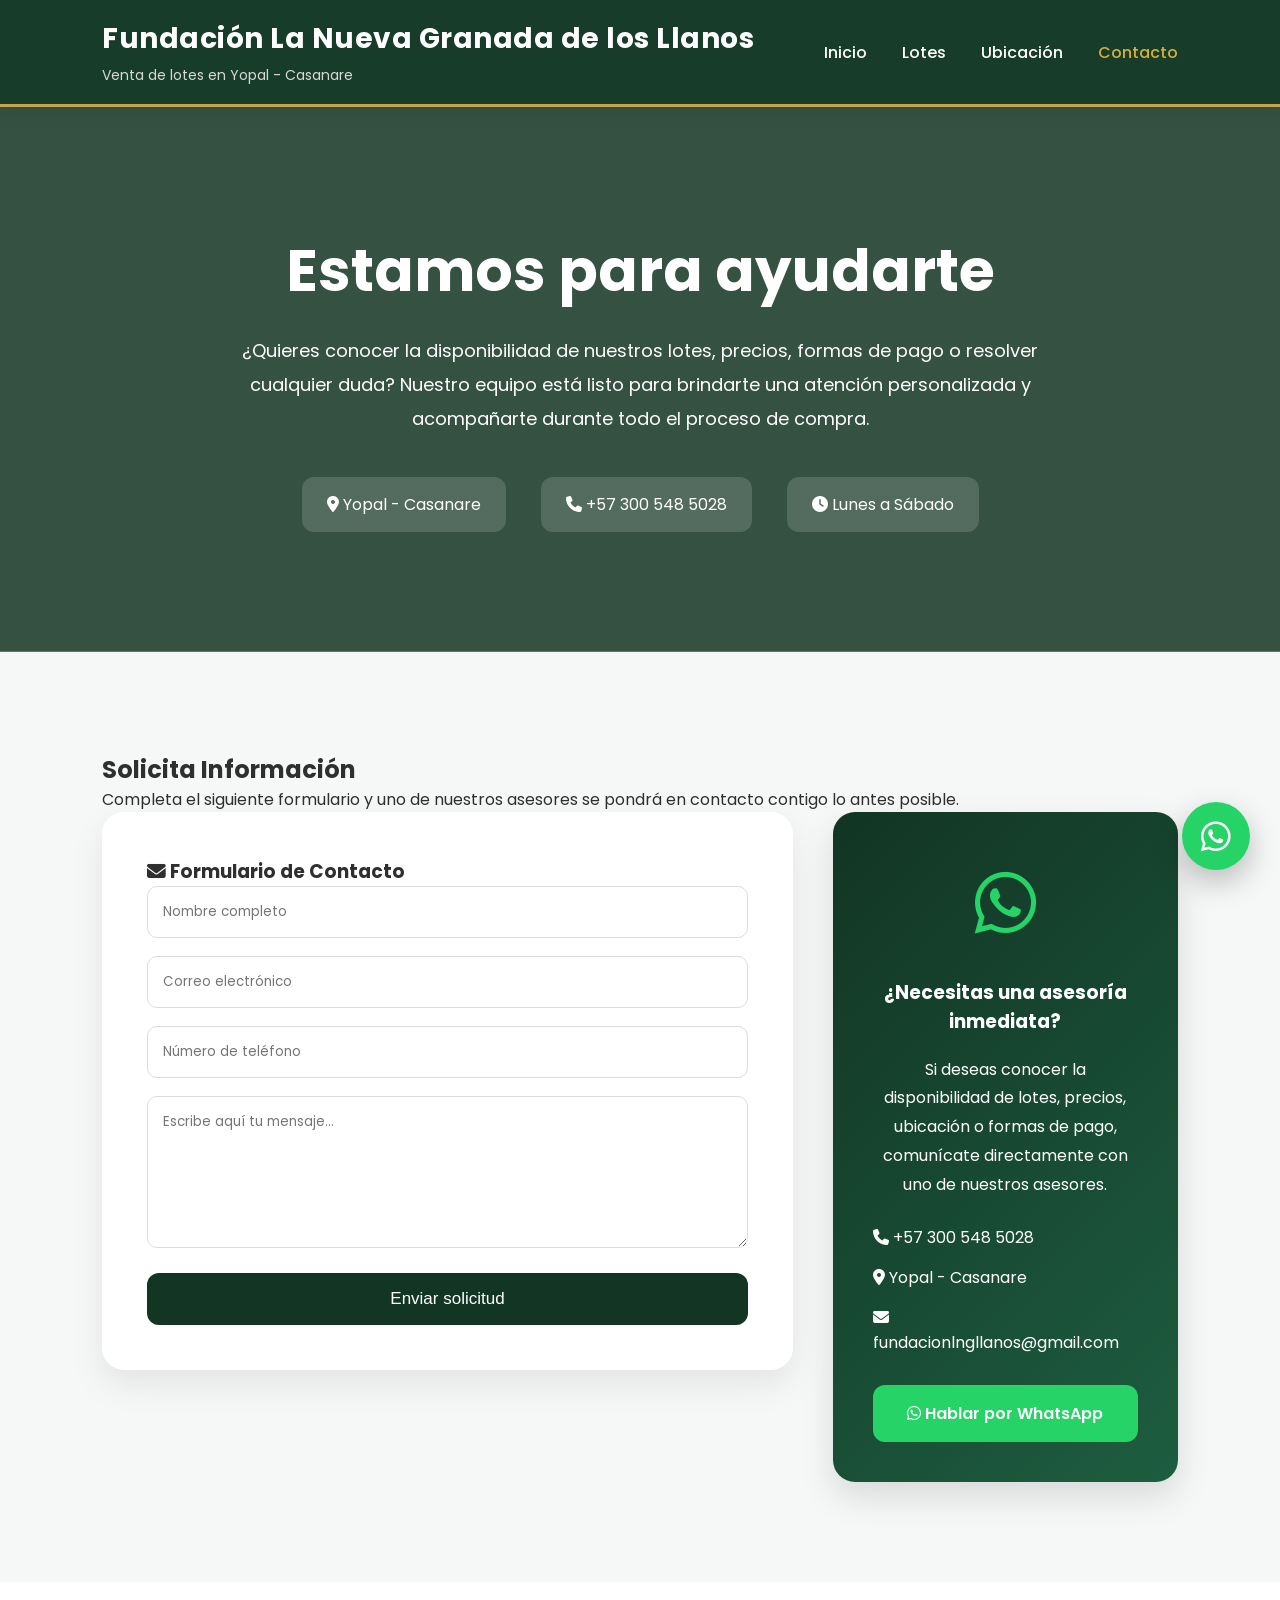
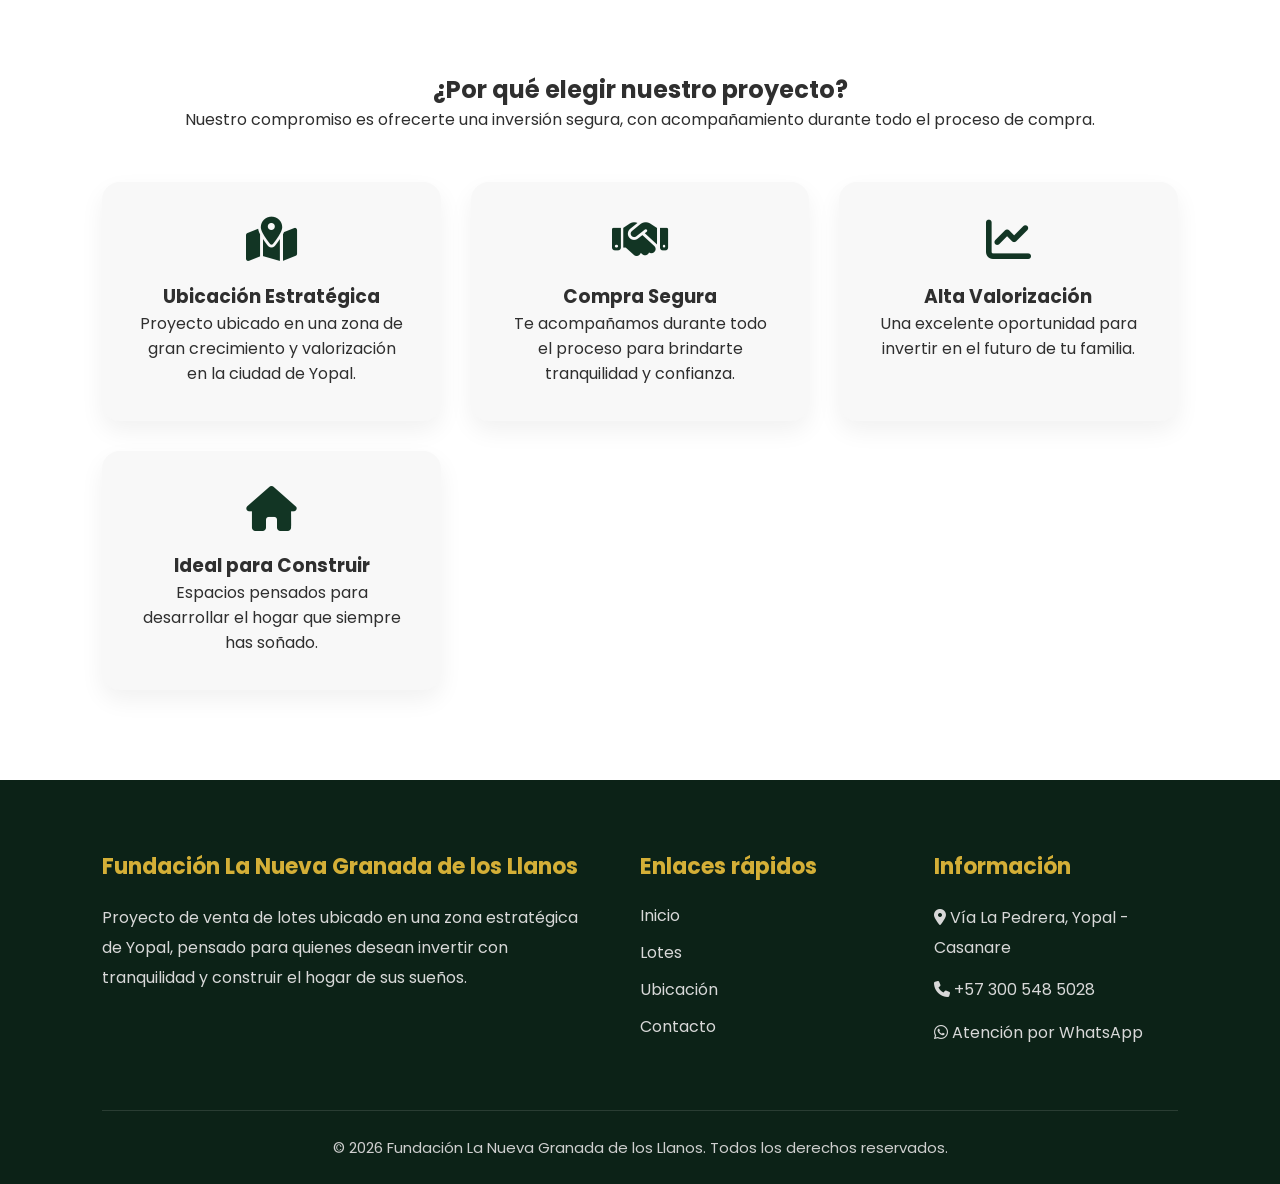
==== contacto.html @ 569e4865 "Add files via upload" ====
<!DOCTYPE html>
<html lang="es">

<head>
    <meta charset="UTF-8">
    <meta name="viewport" content="width=device-width, initial-scale=1.0">

    <title>Contacto | Fundación La Nueva Granada de los Llanos</title>
    
    <link rel="preconnect" href="https://fonts.googleapis.com">
    <link rel="preconnect" href="https://fonts.gstatic.com" crossorigin>
    <link href="https://fonts.googleapis.com/css2?family=Poppins:wght@300;400;500;600;700&display=swap" rel="stylesheet">
    <link rel="stylesheet"
        href="https://cdnjs.cloudflare.com/ajax/libs/font-awesome/6.7.2/css/all.min.css">

    <link rel="stylesheet" href="estilos.css">

</head>

<body>


    <header>

        <div class="logo">
            <h1>Fundación La Nueva Granada de los Llanos</h1>
            <p>
                Venta de lotes en Yopal - Casanare
            </p>
        </div>
        <nav>
            <a href="index.html">Inicio</a>
            <a href="lotes.html">Lotes</a>
            <a href="ubicacion.html">Ubicación</a>
            <a href="contacto.html" class="activo">Contacto</a>
        </nav>
    </header>

    <section class="hero-contacto">
        <div class="hero-contacto-texto">
            <h1>Estamos para ayudarte</h1>
            <p>
                ¿Quieres conocer la disponibilidad de nuestros lotes,
                precios, formas de pago o resolver cualquier duda?

                Nuestro equipo está listo para brindarte una atención
                personalizada y acompañarte durante todo el proceso de compra.
            </p>
            <div class="hero-datos">
                <div>
                    <i class="fa-solid fa-location-dot"></i>
                    <span>Yopal - Casanare</span>
                </div>
                <div>
                    <i class="fa-solid fa-phone"></i>
                    <span>+57 300 548 5028</span>
                </div>
                <div>
                    <i class="fa-solid fa-clock"></i>
                    <span>Lunes a Sábado</span>
                </div>
            </div>
        </div>
    </section>

    <section class="contacto">

        <div class="titulo-contacto">
            <h2>Solicita Información</h2>
            <p>
                Completa el siguiente formulario y uno de nuestros asesores
                se pondrá en contacto contigo lo antes posible.
            </p>
        </div>
        <div class="contacto-contenedor">

            <div class="formulario-contacto">
                <h3>
                    <i class="fa-solid fa-envelope"></i>
                    Formulario de Contacto
                </h3>
                <form action="https://formsubmit.co/tucorreo@gmail.com" method="POST">
                    <input
                        type="text"
                        name="nombre"
                        placeholder="Nombre completo"
                        required>

                    <input
                        type="email"
                        name="correo"
                        placeholder="Correo electrónico"
                        required>

                    <input
                        type="text"
                        name="telefono"
                        placeholder="Número de teléfono"
                        required>

                    <textarea
                        rows="6"
                        name="mensaje"
                        placeholder="Escribe aquí tu mensaje..."
                        required></textarea>
                    <button type="submit">
                        Enviar solicitud
                    </button>
                </form>
            </div>

            <div class="whatsapp-card">
                <div class="icono-whatsapp">
                    <i class="fa-brands fa-whatsapp"></i>
                </div>
                <h3>¿Necesitas una asesoría inmediata?</h3>
                <p>
                    Si deseas conocer la disponibilidad de lotes,
                    precios, ubicación o formas de pago, comunícate
                    directamente con uno de nuestros asesores.
                </p>
                <div class="datos-contacto">
                    <div>
                        <i class="fa-solid fa-phone"></i>
                        <span>+57 300 548 5028</span>
                    </div>
                    <div>
                        <i class="fa-solid fa-location-dot"></i>
                        <span>Yopal - Casanare</span>
                    </div>
                    <div>
                        <i class="fa-solid fa-envelope"></i>
                        <span>fundacionlngllanos@gmail.com</span>
                    </div>
                </div>
                <a
                    class="btn-whatsapp"
                    href="https://wa.me/573005485028?text=Hola,%20quiero%20información%20sobre%20los%20lotes"
                    target="_blank">
                    <i class="fa-brands fa-whatsapp"></i>
                    Hablar por WhatsApp
                </a>
            </div>
        </div>
    </section>

    <section class="beneficios-contacto">
        <h2>¿Por qué elegir nuestro proyecto?</h2>
        <p>
            Nuestro compromiso es ofrecerte una inversión segura,
            con acompañamiento durante todo el proceso de compra.
        </p>
        <div class="beneficios-grid">

            <div class="beneficio-item">
                <i class="fa-solid fa-map-location-dot"></i>
                <h3>Ubicación Estratégica</h3>
                <p>
                    Proyecto ubicado en una zona de gran crecimiento y
                    valorización en la ciudad de Yopal.
                </p>
            </div>
            <div class="beneficio-item">
                <i class="fa-solid fa-handshake"></i>
                <h3>Compra Segura</h3>
                <p>
                    Te acompañamos durante todo el proceso para brindarte
                    tranquilidad y confianza.
                </p>
            </div>
            <div class="beneficio-item">
                <i class="fa-solid fa-chart-line"></i>
                <h3>Alta Valorización</h3>
                <p>
                    Una excelente oportunidad para invertir en el futuro
                    de tu familia.
                </p>
            </div>
            <div class="beneficio-item">
                <i class="fa-solid fa-house"></i>
                <h3>Ideal para Construir</h3>
                <p>
                    Espacios pensados para desarrollar el hogar que siempre
                    has soñado.
                </p>
            </div>
        </div>
    </section>

    <footer class="footer-contacto">
        <div class="footer-contenedor">
            <div class="footer-columna">
                <h3>Fundación La Nueva Granada de los Llanos</h3>
                <p>
                    Proyecto de venta de lotes ubicado en una zona estratégica de Yopal,
                    pensado para quienes desean invertir con tranquilidad y construir el
                    hogar de sus sueños.
                </p>
            </div>
            <div class="footer-columna">
                <h3>Enlaces rápidos</h3>
                <ul>
                    <li><a href="index.html">Inicio</a></li>
                    <li><a href="lotes.html">Lotes</a></li>
                    <li><a href="ubicacion.html">Ubicación</a></li>
                    <li><a href="contacto.html">Contacto</a></li>
                </ul>
            </div>
            <div class="footer-columna">
                <h3>Información</h3>
                <p>
                    <i class="fa-solid fa-location-dot"></i>
                    Vía La Pedrera, Yopal - Casanare
                </p>

                <p>
                    <i class="fa-solid fa-phone"></i>
                    +57 300 548 5028
                </p>
                <p>
                    <i class="fa-brands fa-whatsapp"></i>
                    Atención por WhatsApp
                </p>
            </div>
        </div>
        <div class="footer-copy">
            © 2026 Fundación La Nueva Granada de los Llanos.
            Todos los derechos reservados.
        </div>
    </footer>

    <a class="whatsapp-flotante"
        href="https://wa.me/573005485028?text=Hola,%20quiero%20información%20sobre%20los%20lotes"
        target="_blank"
        aria-label="WhatsApp">
        <i class="fa-brands fa-whatsapp"></i>
    </a>

</body>

</html>
---- estilos.css ----
*{
    margin:0;
    padding:0;
    box-sizing:border-box;
}

html{
    scroll-behavior:smooth;
}

body{
    font-family:'Poppins',sans-serif;
    background:#F8F6F1;
    color:#2F2F2F;
    overflow-x:hidden;
}

header{

    width:100%;
    position:sticky;
    top:0;
    z-index:1000;

    display:flex;
    justify-content:space-between;
    align-items:center;

    padding:18px 8%;

    background:#173D2A;

    border-bottom:3px solid #C8A14A;

    box-shadow:0 5px 20px rgba(0,0,0,.08);

}

.logo h1{

    color:white;
    font-size:28px;
    font-weight:700;
    letter-spacing:.5px;

}

.logo p{

    color:#d8d8d8;
    font-size:14px;
    margin-top:5px;

}

nav{

    display:flex;
    gap:35px;

}

nav a{

    color:white;
    text-decoration:none;
    font-size:16px;
    font-weight:500;
    position:relative;
    transition:.3s;

}

nav a::after{

    content:"";
    position:absolute;

    left:0;
    bottom:-8px;

    width:0%;
    height:2px;

    background:#d4af37;

    transition:.35s;

}

nav a:hover{

    color:#d4af37;

}

nav a:hover::after{

    width:100%;

}

nav .activo{

    color:#d4af37;

}

.inicio{

    position:relative;
    height:100vh;
    display:flex;
    justify-content:center;
    align-items:center;
    overflow:hidden;
}

.video-fondo{
    position:absolute;
    top:50%;
    left:50%;
    transform:translate(-50%,-50%);
    width:100%;
    height:100%;
    object-fit:cover;
    z-index:-2;
}

.overlay{
    position:absolute;
    top:0;
    left:0;
    width:100%;
    height:100%;
    background:rgba(0,0,0,.45);
    z-index:-1;
}

.contenido{
    max-width:850px;
    text-align:center;
    color:white;
    padding:20px;
}

.contenido h2{
    font-size:62px;
    margin-bottom:25px;
}

.contenido p{
    font-size:22px;
    line-height:1.8;
    margin-bottom:40px;
}

.contenido{
    max-width:850px;
    animation:subir 1s ease;
}

.contenido h2{
    color:white;
    font-size:62px;
    margin-bottom:25px;
    line-height:1.2;
}

.contenido p{
    color:#ececec;
    font-size:20px;
    line-height:1.9;
    margin-bottom:40px;
}

.boton{
    display:inline-block;
    background:#d4af37;
    color:white;
    padding:16px 42px;
    border-radius:12px;
    text-decoration:none;
    font-weight:600;
    transition:.35s;
    box-shadow:0 10px 25px rgba(0,0,0,.25);
}

.boton:hover{
    transform:translateY(-4px);
    background:#bf9826;
}

.boton-verde{
    display:inline-block;
    background:#123524;
    color:white;
    padding:15px 34px;
    border-radius:12px;
    text-decoration:none;
    transition:.35s;
    font-weight:600;
}

.boton-verde:hover{
    background:#1b5238;
    transform:translateY(-4px);
}

@keyframes subir{
    from{
        opacity:0;
        transform:translateY(40px);
    }

    to{
        opacity:1;
        transform:translateY(0);
    }
}

section{
    animation:subir .8s ease;
}

.informacion{
    padding:100px 8%;
    display:flex;
    justify-content:center;
    align-items:center;
    gap:70px;
    flex-wrap:wrap;
    background:white;
}

.texto{
    flex:1;
    min-width:350px;
}

.texto h2{
    font-size:48px;
    color:#123524;
    margin-bottom:25px;
    line-height:1.2;
}

.texto p{
    color:#555;
    line-height:1.9;
    margin-bottom:22px;
    text-align:justify;
}

.imagen{
    flex:1;
    min-width:350px;
    text-align:center;
}

.imagen img{
    width:100%;
    max-width:560px;
    border-radius:20px;
    box-shadow:0 20px 40px rgba(0,0,0,.15);
    transition:.4s;
}

.imagen img:hover{
    transform:scale(1.03);
}

.lotes{
    padding:100px 8%;
    background:#f6f8f7;
}

.lotes h2{
    text-align:center;
    font-size:46px;
    color:#123524;
    margin-bottom:18px;
}

.lotes>p{
    max-width:800px;
    margin:auto;
    text-align:center;
    color:#666;
    line-height:1.8;
    margin-bottom:60px;
}

.contenedor{
    display:grid;
    grid-template-columns:repeat(auto-fit,minmax(330px,1fr));
    gap:35px;
}

.card{
    background:white;
    border-radius:22px;
    overflow:hidden;
    transition:.35s;
    box-shadow:0 15px 35px rgba(0,0,0,.08);
}

.card:hover{
    transform:translateY(-12px);
    box-shadow:0 25px 45px rgba(0,0,0,.18);
}

.card img{
    width:100%;
    height:240px;
    object-fit:cover;
}

.contenedor-3d{
    width:100%;
    height:260px;
    overflow:hidden;
    background:#edf2ef;
    border-bottom:1px solid #eee;
}

.contenedor-3d iframe{
    width:100%;
    height:100%;
    border:none;
}

model-viewer{
    width:100%;
    height:100%;
    --poster-color:transparent;
}

.contenido-card{
    padding:28px;
}

.contenido-card h3{
    color:#123524;
    font-size:24px;
    margin-bottom:15px;
}

.contenido-card p{
    color:#666;
    line-height:1.8;
    margin-bottom:18px;
}

.contenido-card ul{
    list-style:none;
    margin-bottom:30px;
}

.contenido-card ul li{
    margin-bottom:12px;
    color:#444;
    position:relative;
    padding-left:28px;
}

.contenido-card ul li::before{
    content:"✔";
    position:absolute;
    left:0;
    color:#2d9b57;
    font-weight:bold;
}

.boton-card{
    display:block;
    width:100%;
    text-align:center;
    background:#123524;
    color:white;
    padding:15px;
    border-radius:12px;
    text-decoration:none;
    font-weight:600;
    transition:.35s;
}

.boton-card:hover{
    background:#1d5d40;
    transform:translateY(-3px);

}

.beneficios{
    padding:100px 8%;
    background:linear-gradient(135deg,#123524,#1d5d40);
    color:white;
}

.beneficios h2{
    text-align:center;
    font-size:46px;
    margin-bottom:20px;
}

.beneficios p{
    max-width:850px;
    margin:0 auto 60px;
    text-align:center;
    line-height:1.8;
    color:#e7e7e7;
}

.beneficios-contenedor{
    display:grid;
    grid-template-columns:repeat(auto-fit,minmax(280px,1fr));
    gap:30px;
}

.beneficio{
    background:rgba(255,255,255,.08);
    backdrop-filter:blur(10px);
    border-radius:20px;
    padding:35px;
    transition:.35s;
    text-align:center;
}

.beneficio:hover{
    transform:translateY(-10px);
    background:rgba(255,255,255,.15);
}

.beneficio h3{
    color:#d4af37;
    margin:20px 0 15px;
    font-size:24px;
}

.beneficio p{
    color:#f5f5f5;
    margin:0;
}

.ubicacion{
    padding:100px 8%;
    background:#ffffff;
    text-align:center;
}

.ubicacion h2{
    font-size:46px;
    color:#123524;
    margin-bottom:20px;
}

.ubicacion p{
    max-width:850px;
    margin:auto;
    color:#555;
    line-height:1.9;
    margin-bottom:25px;
}

.ubicacion .boton-verde{
    margin-top:20px;
}

.hero-contacto{
    background:linear-gradient(rgba(18,53,36,.85),rgba(18,53,36,.85)),
    url("IMAGENES/PAISAJE.jpeg");
    background-size:cover;
    background-position:center;
    padding:120px 8%;
    color:white;
    text-align:center;
}

.hero-contacto h1{
    font-size:58px;
    margin-bottom:20px;
}

.hero-contacto p{
    max-width:800px;
    margin:auto;
    line-height:1.9;
    font-size:18px;
}

.hero-datos{
    display:flex;
    justify-content:center;
    gap:35px;
    flex-wrap:wrap;
    margin-top:40px;
}

.hero-datos div{
    background:rgba(255,255,255,.15);
    padding:15px 25px;
    border-radius:12px;
}

.contacto{
    padding:100px 8%;
    background:#f6f8f7;
}

.contacto-contenedor{
    display:grid;
    grid-template-columns:2fr 1fr;
    gap:40px;
    align-items:start;
}

.formulario-contacto{
    background:white;
    padding:45px;
    border-radius:22px;
    box-shadow:0 15px 35px rgba(0,0,0,.08);
}

.formulario-contacto input,
.formulario-contacto textarea{
    width:100%;
    padding:15px;
    border:1px solid #ddd;
    border-radius:10px;
    margin-bottom:18px;
    font-family:Poppins;
    transition:.3s;
}

.formulario-contacto input:focus,
.formulario-contacto textarea:focus{
    border-color:#123524;
    outline:none;
}

.formulario-contacto button{
    width:100%;
    padding:16px;
    border:none;
    border-radius:12px;
    background:#123524;
    color:white;
    font-size:17px;
    cursor:pointer;
    transition:.3s;
}

.formulario-contacto button:hover{
    background:#1d5d40;
}

.whatsapp-card{
    background:linear-gradient(135deg,#123524,#1d5d40);
    color:white;
    border-radius:22px;
    padding:40px;
    text-align:center;
    box-shadow:0 15px 35px rgba(0,0,0,.12);
}

.icono-whatsapp{
    font-size:70px;
    margin-bottom:20px;
    color:#25D366;
}

.whatsapp-card h3{
    margin-bottom:20px;
}

.whatsapp-card p{
    line-height:1.8;
    margin-bottom:25px;
}

.datos-contacto{
    text-align:left;
    margin-bottom:30px;
}

.datos-contacto div{
    margin-bottom:15px;
}

.btn-whatsapp{
    display:block;
    background:#25D366;
    color:white;
    padding:16px;
    text-decoration:none;
    border-radius:12px;
    font-weight:600;
    transition:.3s;
}

.btn-whatsapp:hover{
    background:#20ba59;
    transform:translateY(-3px);
}

.beneficios-contacto{
    padding:90px 8%;
    background:white;
    text-align:center;
}

.beneficios-grid{
    display:grid;
    grid-template-columns:repeat(auto-fit,minmax(250px,1fr));
    gap:30px;
    margin-top:50px;
}

.beneficio-item{
    background:#f8f8f8;
    border-radius:18px;
    padding:35px;
    transition:.35s;
    box-shadow:0 10px 25px rgba(0,0,0,.06);
}

.beneficio-item:hover{
    transform:translateY(-8px);
}

.beneficio-item i{
    font-size:45px;
    color:#123524;
    margin-bottom:20px;
}

.footer-contacto,
footer{
    background:#0c2217;
    color:white;
    padding:70px 8% 25px;
}

.footer-contenedor{
    display:grid;
    grid-template-columns:2fr 1fr 1fr;
    gap:50px;
}

.footer-columna h3{
    color:#d4af37;
    margin-bottom:20px;
    font-size:22px;
}

.footer-columna p{
    color:#d8d8d8;
    line-height:1.9;
    margin-bottom:12px;
}

.footer-columna ul{
    list-style:none;
}

.footer-columna ul li{
    margin-bottom:12px;
}

.footer-columna ul li a{
    color:#d8d8d8;
    text-decoration:none;
    transition:.3s;
}

.footer-columna ul li a:hover{
    color:#d4af37;
    padding-left:8px;
}

.footer-copy{
    margin-top:50px;
    padding-top:25px;
    border-top:1px solid rgba(255,255,255,.12);
    text-align:center;
    color:#cfcfcf;
    font-size:15px;
}

.whatsapp-flotante{
    position:fixed;
    bottom:30px;
    right:30px;
    width:68px;
    height:68px;
    border-radius:50%;
    background:#25D366;
    display:flex;
    justify-content:center;
    align-items:center;
    color:white;
    text-decoration:none;
    font-size:34px;
    box-shadow:0 12px 30px rgba(0,0,0,.25);
    transition:.35s;
    z-index:9999;
}

.whatsapp-flotante:hover{
    transform:scale(1.12);
    background:#1ebe5b;
}

.whatsapp-flotante svg{
    width:34px;
    height:34px;
}

::-webkit-scrollbar{
    width:10px;
}

::-webkit-scrollbar-track{
    background:#ececec;
}

::-webkit-scrollbar-thumb{
    background:#123524;
    border-radius:10px;
}

::-webkit-scrollbar-thumb:hover{
    background:#1d5d40;
}

@media(max-width:1100px){

header{
    flex-direction:column;
    gap:20px;
}

nav{
    flex-wrap:wrap;
    justify-content:center;
}

.contacto-contenedor{
    grid-template-columns:1fr;
}

.footer-contenedor{
    grid-template-columns:1fr;
}

.hero-datos{
    flex-direction:column;
}
}

@media(max-width:768px){

.contenido h2{
    font-size:42px;
}

.hero-contacto h1{
    font-size:42px;
}

.texto h2,
.lotes h2,
.ubicacion h2,
.beneficios h2,
.titulo-contacto h2{
    font-size:34px;
}

.informacion{
    padding:70px 7%;
}

.lotes,
.contacto,
.beneficios,
.ubicacion{
    padding:70px 7%;
}

.formulario-contacto{
    padding:30px;
}

.whatsapp-card{
    padding:30px;
}
}
@media(max-width:480px){

.logo h1{
    font-size:21px;
    text-align:center;
}

.logo p{
    text-align:center;
}

nav{
    gap:18px;
}

nav a{
    font-size:15px;
}

.contenido h2{
    font-size:34px;
}

.contenido p{
    font-size:17px;
}

.hero-contacto h1{
    font-size:34px;
}

.hero-contacto p{
    font-size:16px;
}

.card{
    width:100%;
}

.whatsapp-flotante{
    width:60px;
    height:60px;
}

}

.ubicacion iframe{
    margin-top:30px;
    border-radius:15px;
    box-shadow:0 15px 30px rgba(0,0,0,.15);
}

.informacion iframe{
    box-shadow:0 15px 30px rgba(0,0,0,.15);
    background:white;
}

.beneficio{
    transition:.3s;
}

.beneficio:hover{
    transform:translateY(-8px);
}

.imagen iframe:hover,
.ubicacion iframe:hover{
    transform:scale(1.01);
    transition:.3s;
}

.video-fondo{
    animation:zoomVideo 18s linear infinite alternate;
}

@keyframes zoomVideo{
    from{
        transform:translate(-50%,-50%) scale(1);
    }
    to{
        transform:translate(-50%,-50%) scale(1.08);
    }
}

.video-proyecto{
    width:100%;
    height:420px;
    object-fit:cover;
    border-radius:18px;
    box-shadow:0 15px 35px rgba(0,0,0,.18);
    transition:.4s;
}

.video-proyecto:hover{
    transform:scale(1.02);
}
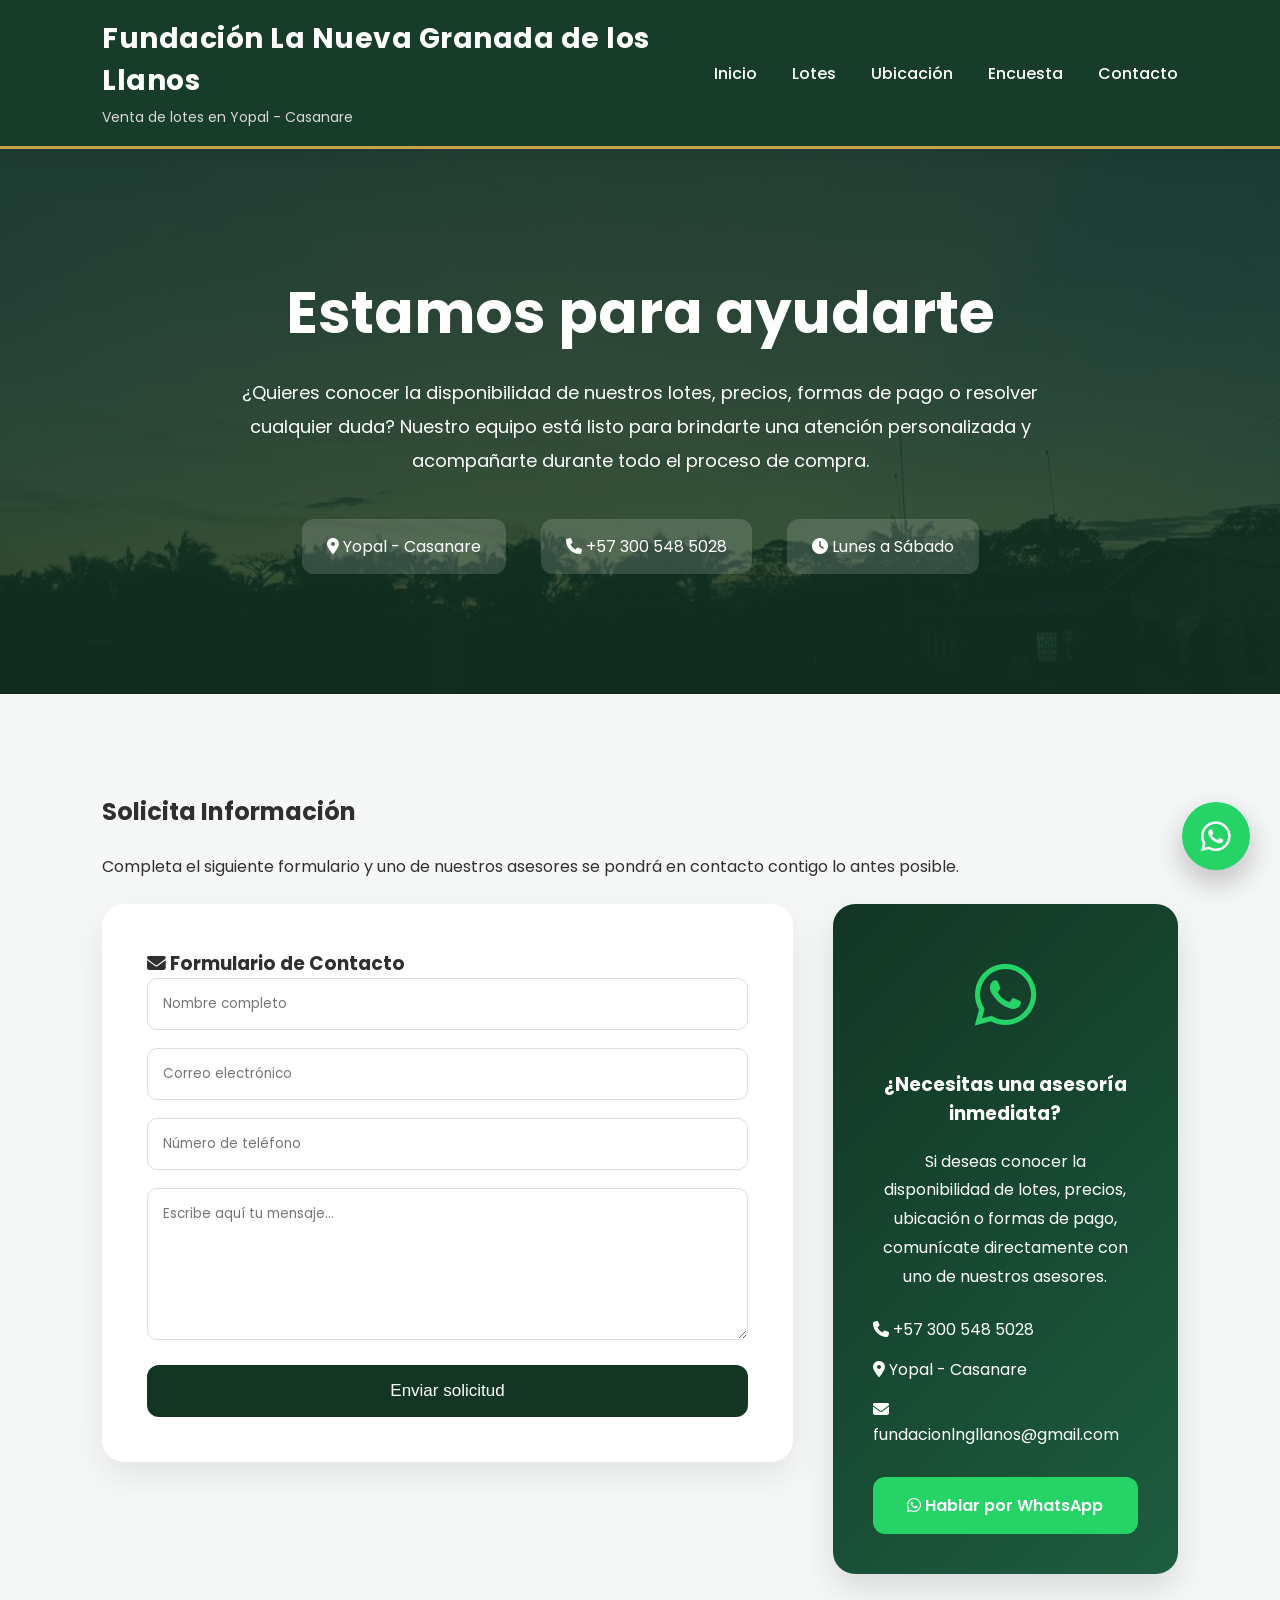
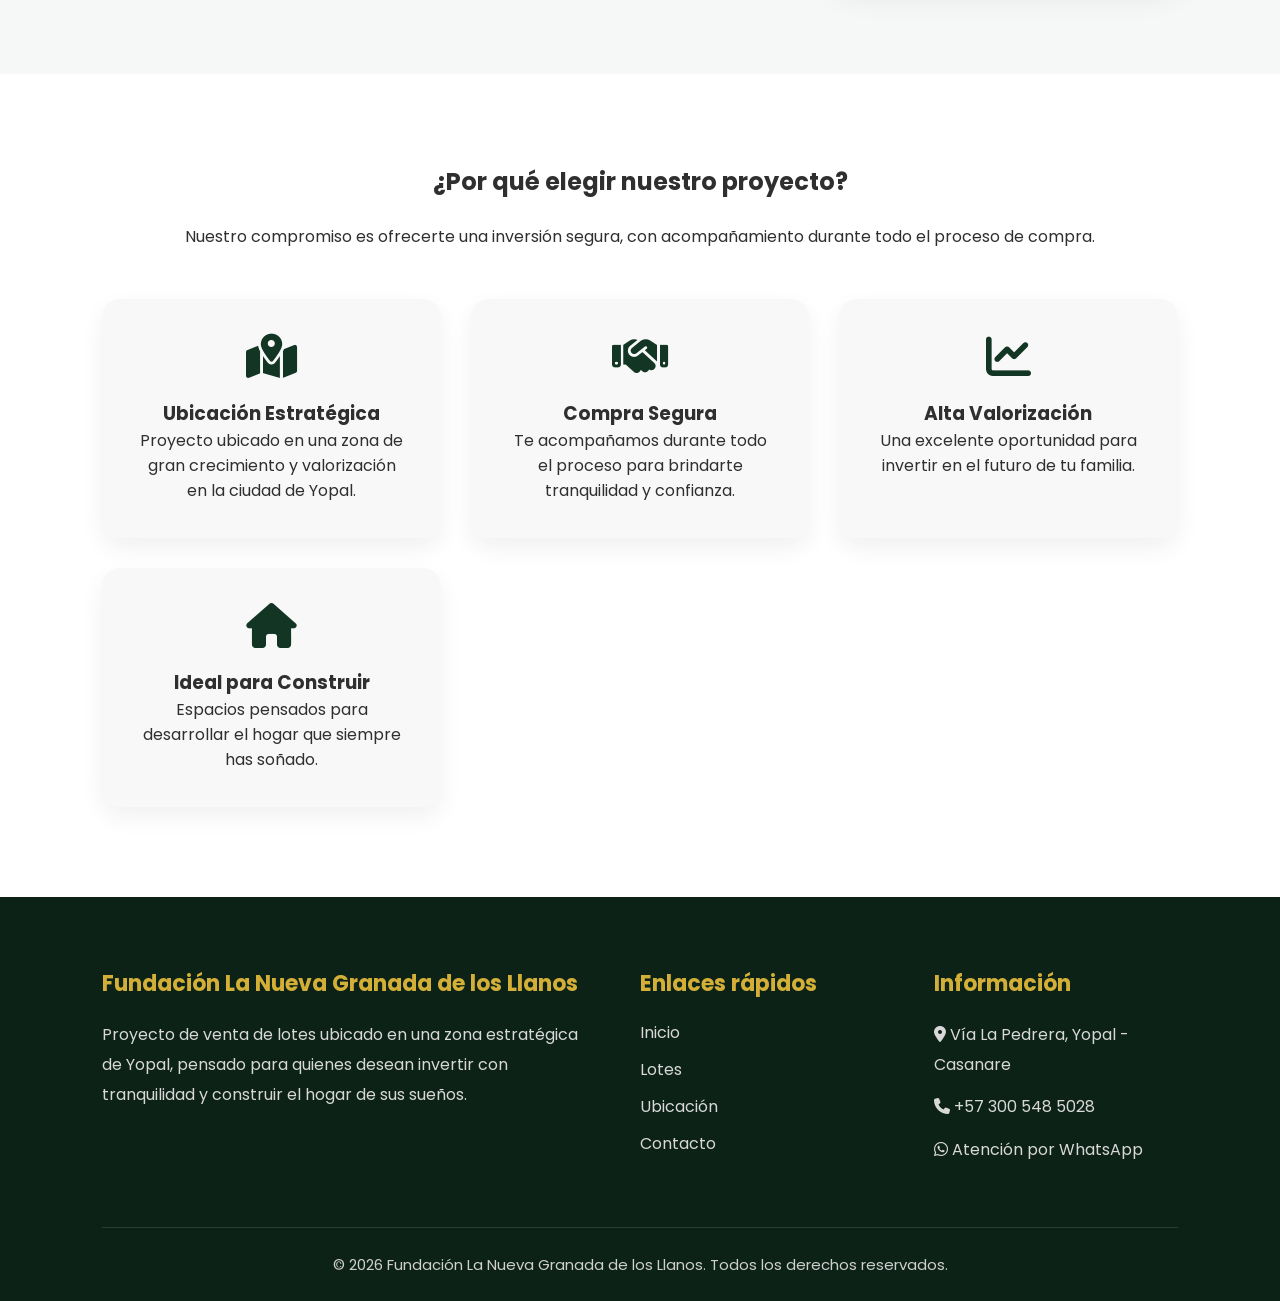
==== commit c117e8ec: "Update contacto.html" ====
--- a/contacto.html
+++ b/contacto.html
@@ -29,10 +29,13 @@
             </p>
         </div>
         <nav>
-            <a href="index.html">Inicio</a>
-            <a href="lotes.html">Lotes</a>
-            <a href="ubicacion.html">Ubicación</a>
-            <a href="contacto.html" class="activo">Contacto</a>
+<nav>
+    <a href="index.html">Inicio</a>
+    <a href="lotes.html">Lotes</a>
+    <a href="ubicacion.html">Ubicación</a>
+    <a href="encuesta.html">Encuesta</a>
+    <a href="contacto.html">Contacto</a>
+</nav>
         </nav>
     </header>
 
@@ -67,10 +70,12 @@
 
         <div class="titulo-contacto">
             <h2>Solicita Información</h2>
+            <br>
             <p>
                 Completa el siguiente formulario y uno de nuestros asesores
                 se pondrá en contacto contigo lo antes posible.
             </p>
+            <br>
         </div>
         <div class="contacto-contenedor">
 
@@ -146,6 +151,7 @@
 
     <section class="beneficios-contacto">
         <h2>¿Por qué elegir nuestro proyecto?</h2>
+        <br>
         <p>
             Nuestro compromiso es ofrecerte una inversión segura,
             con acompañamiento durante todo el proceso de compra.
@@ -238,4 +244,4 @@
 
 </body>
 
-</html>+</html>
